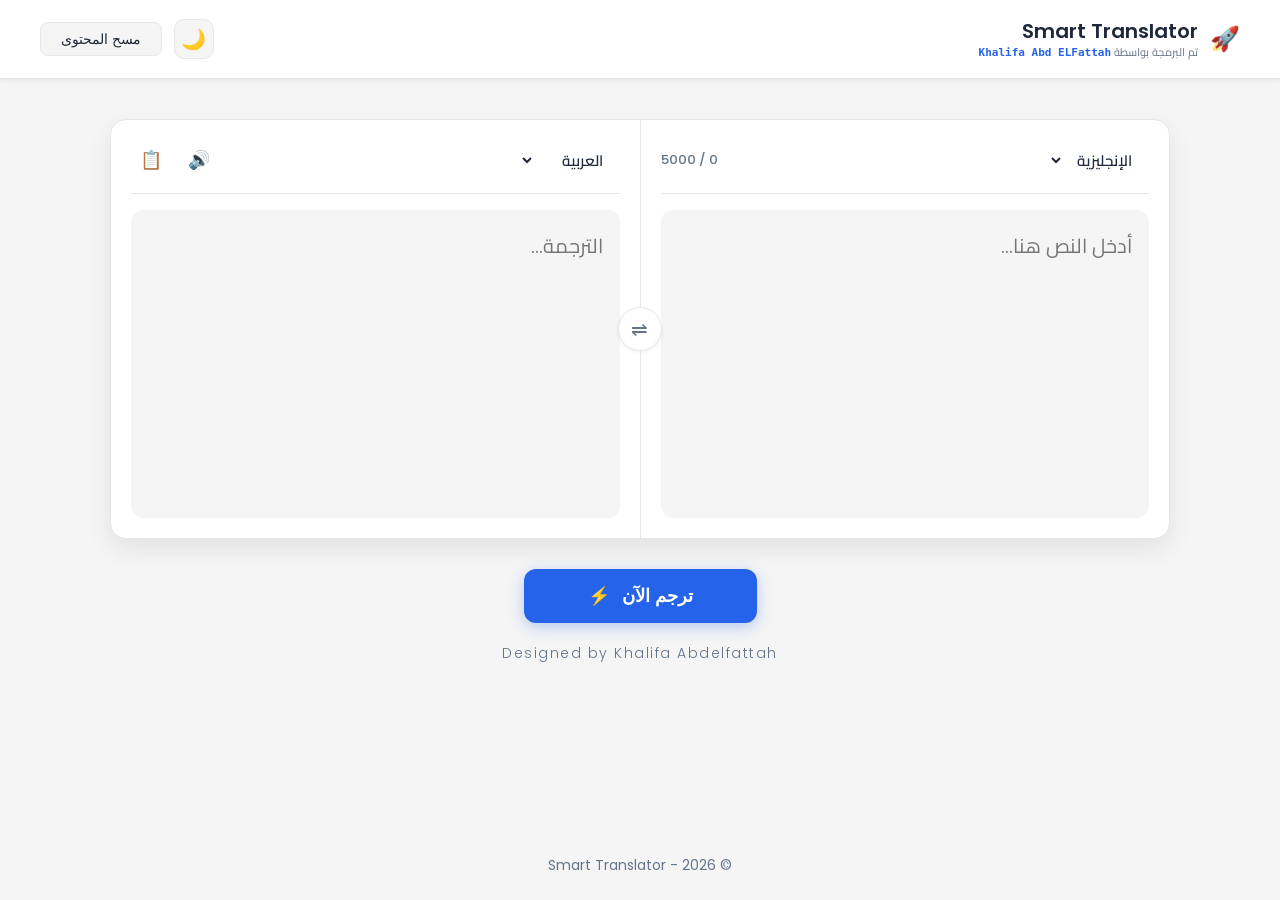
==== translator/index.html @ ab21b042 "Add files via upload" ====
<!DOCTYPE html>
<html lang="ar" dir="rtl">

<head>
    <meta charset="UTF-8">
    <meta name="viewport" content="width=device-width, initial-scale=1.0">
    <title> Smart Translator | Smart Translator</title>
    <link rel="stylesheet" href="style.css">
    <link
        href="https://fonts.googleapis.com/css2?family=Cairo:wght@400;500;600;700&family=Poppins:wght@300;400;500;600;700&display=swap"
        rel="stylesheet">
</head>

<body>
    <div class="app-wrapper">
        <header class="app-header">
            <div class="header-content">
                <div class="brand">
                    <span class="brand-icon">🚀</span>
                    <div class="brand-text">
                        <h1> Smart Translator</h1>
                        <span class="developer-tag">تم البرمجة بواسطة <span class="dev-name"><Kbd>Khalifa Abd
                                    ELFattah</Kbd></span></span>
                    </div>
                </div>
                <div class="header-actions">
                    <button id="themeToggle" class="theme-toggle-btn" title="تبديل الوضع">🌙</button>
                    <button id="clearBtn" class="secondary-btn">مسح المحتوى</button>
                </div>
            </div>
        </header>

        <main class="translator-container">
            <div class="translation-card">
                <!-- Source Section -->
                <div class="pane source-pane">
                    <div class="pane-header">
                        <select id="sourceLang">
                            <option value="en" selected>الإنجليزية</option>
                            <option value="ar">العربية</option>
                            <option value="fr">الفرنسية</option>
                            <option value="de">الألمانية</option>
                            <option value="es">الإسبانية</option>
                            <option value="ko">الكورية</option>
                        </select>
                        <div class="char-counter"><span id="charCount">0</span> / 5000</div>
                    </div>
                    <div class="textarea-wrapper">
                        <textarea id="inputText" placeholder="أدخل النص هنا..."></textarea>
                    </div>
                </div>

                <!-- Divider / Swap -->
                <div class="divider">
                    <button id="swapLangs" title="تبديل">⇌</button>
                </div>

                <!-- Target Section -->
                <div class="pane target-pane">
                    <div class="pane-header">
                        <select id="targetLang">
                            <option value="ar">العربية</option>
                            <option value="en">الإنجليزية</option>
                            <option value="fr">الفرنسية</option>
                            <option value="de">الألمانية</option>
                            <option value="es">الإسبانية</option>
                            <option value="ko">الكورية</option>
                        </select>
                        <div class="action-group">
                            <button id="speakBtn" class="icon-btn" title="استماع">🔊</button>
                            <button id="copyBtn" class="icon-btn" title="نسخ">📋</button>
                        </div>
                    </div>
                    <div class="textarea-wrapper">
                        <textarea id="outputText" placeholder="الترجمة..." readonly></textarea>
                        <div id="loading" class="spinner-overlay">
                            <div class="spinner"></div>
                        </div>
                    </div>
                </div>
            </div>

            <div class="translate-action">
                <button id="translateBtn" class="primary-btn">
                    <span>ترجم الآن</span>
                    <span class="btn-icon">⚡</span>
                </button>
                <div class="designer-signature">Designed by Khalifa Abdelfattah</div>
            </div>
        </main>

        <footer class="app-footer">
            <p>© 2026 - Smart Translator </p>
        </footer>
    </div>
    <script src="script.js"></script>
</body>

</html>
---- translator/style.css ----
:root {
    --primary: #2563eb;
    --primary-hover: #1d4ed8;
    --primary-light: rgba(37, 99, 235, 0.1);
    --bg-body: #f5f5f5;
    --bg-card: #ffffff;
    --border-color: #e5e7eb;
    --text-dark: #1e293b;
    --text-light: #64748b;
    --shadow-sm: 0 2px 4px rgba(0, 0, 0, 0.05);
    --shadow-md: 0 10px 25px rgba(0, 0, 0, 0.08);
    --transition: all 0.3s cubic-bezier(0.4, 0, 0.2, 1);
}

body.dark-mode {
    --bg-body: #0f172a;
    --bg-card: #1e293b;
    --border-color: #334155;
    --text-dark: #f1f5f9;
    --text-light: #94a3b8;
    --shadow-sm: 0 2px 4px rgba(0, 0, 0, 0.3);
    --shadow-md: 0 10px 25px rgba(0, 0, 0, 0.4);
    --primary-light: rgba(37, 99, 235, 0.2);
}


* {
    box-sizing: border-box;
    margin: 0;
    padding: 0;
}

body {
    font-family: 'Poppins', 'Cairo', sans-serif;
    background-color: var(--bg-body);
    color: var(--text-dark);
    line-height: 1.5;
    min-height: 100vh;
}

.app-wrapper {
    display: flex;
    flex-direction: column;
    min-height: 100vh;
}

/* Header */
.app-header {
    background: var(--bg-card);
    padding: 16px 24px;
    border-bottom: 1px solid var(--border-color);
    position: sticky;
    top: 0;
    z-index: 100;
    box-shadow: var(--shadow-sm);
}

.header-content {
    max-width: 1200px;
    margin: 0 auto;
    display: flex;
    justify-content: space-between;
    align-items: center;
}

.header-actions {
    display: flex;
    align-items: center;
    gap: 12px;
}

.theme-toggle-btn {
    background: var(--bg-body);
    border: 1px solid var(--border-color);
    width: 40px;
    height: 40px;
    border-radius: 10px;
    cursor: pointer;
    display: flex;
    align-items: center;
    justify-content: center;
    font-size: 20px;
    transition: var(--transition);
    color: var(--text-dark);
}

.theme-toggle-btn:hover {
    background: var(--primary-light);
    color: var(--primary);
    transform: rotate(15deg) scale(1.1);
}

body.dark-mode #swapLangs,
body.dark-mode .spinner-overlay {
    background: var(--bg-card);
}

body.dark-mode .textarea-wrapper:focus-within {
    background: var(--bg-card);
}


.brand {
    display: flex;
    align-items: center;
    gap: 12px;
}

.brand-icon {
    font-size: 24px;
}

.brand-text {
    display: flex;
    flex-direction: column;
}

.brand h1 {
    font-size: 20px;
    font-weight: 600;
    color: var(--text-dark);
}

.developer-tag {
    font-size: 11px;
    color: var(--text-light);
    margin-top: -2px;
}

.dev-name {
    color: var(--primary);
    font-weight: 600;
}

/* Main Layout */
.translator-container {
    flex: 1;
    max-width: 1100px;
    margin: 40px auto;
    width: 100%;
    padding: 0 20px;
}

.translation-card {
    background: var(--bg-card);
    border-radius: 16px;
    border: 1px solid var(--border-color);
    box-shadow: var(--shadow-md);
    display: flex;
    min-height: 420px;
    overflow: hidden;
    transition: var(--transition);
}

.translation-card:hover {
    box-shadow: 0 15px 35px rgba(0, 0, 0, 0.1);
}

.pane {
    flex: 1;
    display: flex;
    flex-direction: column;
    padding: 20px;
}

.source-pane {
    border-left: 1px solid var(--border-color);
}

/* Pane Header */
.pane-header {
    display: flex;
    justify-content: space-between;
    align-items: center;
    margin-bottom: 16px;
    padding-bottom: 12px;
    border-bottom: 1px solid var(--border-color);
}

select {
    border: 1px solid transparent;
    background: transparent;
    font-family: inherit;
    font-size: 15px;
    font-weight: 600;
    color: var(--text-dark);
    cursor: pointer;
    padding: 8px 12px;
    border-radius: 8px;
    transition: var(--transition);
    outline: none;
}

select:hover, select:focus {
    background: var(--bg-body);
    border-color: var(--border-color);
}

.char-counter {
    font-size: 13px;
    color: var(--text-light);
    font-weight: 500;
}

/* Textarea Wrapper */
.textarea-wrapper {
    flex: 1;
    position: relative;
    display: flex;
    background: var(--bg-body);
    border-radius: 12px;
    border: 1px solid transparent;
    transition: var(--transition);
}

.textarea-wrapper:focus-within {
    border-color: var(--primary);
    box-shadow: 0 0 0 3px var(--primary-light);
    background: #ffffff;
}

textarea {
    width: 100%;
    height: 100%;
    border: none;
    resize: none;
    font-family: inherit;
    font-size: 20px;
    color: var(--text-dark);
    background: transparent;
    padding: 16px;
    transition: var(--transition);
}

textarea:focus {
    outline: none;
}

#outputText {
    color: var(--text-dark);
}

/* Divider & Swap */
.divider {
    display: flex;
    align-items: center;
    justify-content: center;
    background: transparent;
    width: 0;
    position: relative;
    z-index: 10;
}

#swapLangs {
    position: absolute;
    background: #ffffff;
    border: 1px solid var(--border-color);
    width: 44px;
    height: 44px;
    border-radius: 50%;
    cursor: pointer;
    display: flex;
    align-items: center;
    justify-content: center;
    font-size: 20px;
    color: var(--text-light);
    transition: var(--transition);
    box-shadow: var(--shadow-sm);
    outline: none;
}

#swapLangs:hover, #swapLangs:focus {
    background: var(--primary);
    color: #ffffff;
    border-color: var(--primary);
    transform: rotate(180deg) scale(1.05);
    box-shadow: 0 4px 12px rgba(37, 99, 235, 0.3);
}

/* Action Group */
.action-group {
    display: flex;
    gap: 8px;
}

.icon-btn {
    background: transparent;
    border: 1px solid transparent;
    width: 40px;
    height: 40px;
    border-radius: 10px;
    cursor: pointer;
    display: flex;
    align-items: center;
    justify-content: center;
    transition: var(--transition);
    color: var(--text-light);
    font-size: 18px;
    outline: none;
}

.icon-btn:hover, .icon-btn:focus {
    background: var(--primary-light);
    color: var(--primary);
    border-color: var(--primary-light);
}

/* Buttons */
.translate-action {
    margin-top: 30px;
    display: flex;
    flex-direction: column;
    align-items: center;
    gap: 20px;
}

.primary-btn {
    background: var(--primary);
    color: white;
    border: none;
    padding: 16px 64px;
    border-radius: 12px;
    font-size: 18px;
    font-weight: 600;
    cursor: pointer;
    transition: var(--transition);
    box-shadow: 0 4px 15px rgba(37, 99, 235, 0.3);
    display: flex;
    align-items: center;
    gap: 12px;
    outline: none;
}

.primary-btn:hover, .primary-btn:focus {
    background: var(--primary-hover);
    transform: translateY(-2px);
    box-shadow: 0 8px 25px rgba(37, 99, 235, 0.4);
}

.primary-btn:active {
    transform: translateY(0);
}

.btn-icon {
    font-size: 18px;
    transition: var(--transition);
}

.primary-btn:hover .btn-icon {
    transform: rotate(15deg) scale(1.1);
}

.secondary-btn {
    background: var(--bg-body);
    border: 1px solid var(--border-color);
    padding: 8px 20px;
    border-radius: 8px;
    font-size: 14px;
    font-weight: 500;
    color: var(--text-dark);
    cursor: pointer;
    transition: var(--transition);
    outline: none;
}

.secondary-btn:hover, .secondary-btn:focus {
    background: var(--border-color);
}

/* Designer Signature */
.designer-signature {
    font-family: 'Poppins', sans-serif;
    font-weight: 300;
    font-size: 14px;
    color: var(--text-light);
    letter-spacing: 1.5px;
    text-align: center;
    transition: var(--transition);
    cursor: default;
}

.designer-signature:hover {
    color: var(--primary);
    letter-spacing: 3px;
}

/* Spinner */
.spinner-overlay {
    position: absolute;
    top: 0;
    left: 0;
    right: 0;
    bottom: 0;
    background: rgba(255, 255, 255, 0.7);
    border-radius: 12px;
    display: none;
    align-items: center;
    justify-content: center;
    z-index: 5;
    backdrop-filter: blur(2px);
}

.spinner {
    width: 36px;
    height: 36px;
    border: 3px solid var(--border-color);
    border-top-color: var(--primary);
    border-radius: 50%;
    animation: spin 0.8s linear infinite;
}

@keyframes spin {
    to { transform: rotate(360deg); }
}

/* Footer */
.app-footer {
    padding: 24px;
    text-align: center;
    color: var(--text-light);
    font-size: 14px;
}

/* Responsive */
@media (max-width: 850px) {
    .translation-card {
        flex-direction: column;
    }
    
    .divider {
        width: 100%;
        height: 0;
        border-top: 1px solid var(--border-color);
    }
    
    #swapLangs {
        transform: rotate(90deg);
    }

    #swapLangs:hover, #swapLangs:focus {
        transform: rotate(270deg) scale(1.05);
    }
    
    .source-pane {
        border-left: none;
    }
    
    textarea {
        min-height: 200px;
    }
}
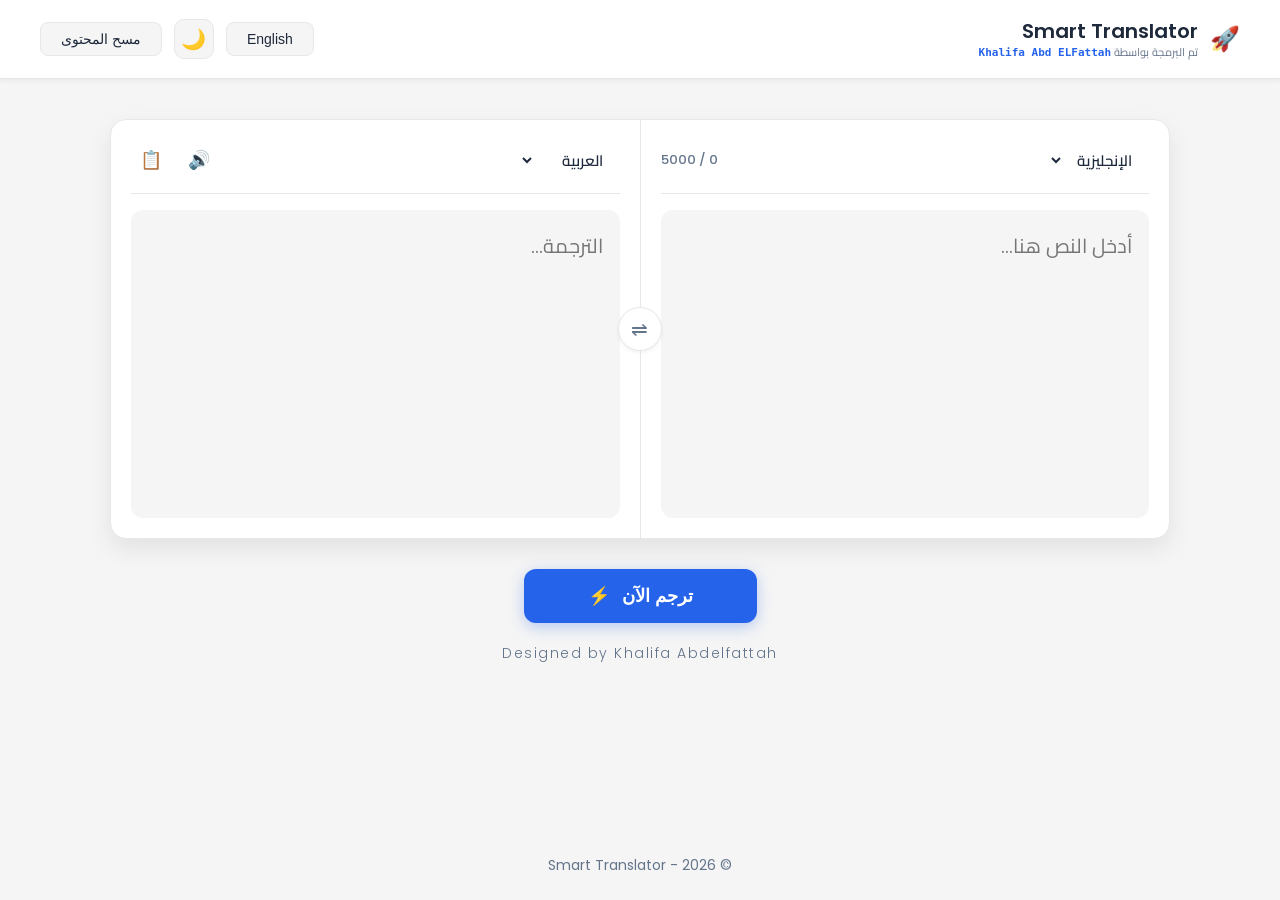
==== commit 4e5d4911: "Add files via upload" ====
--- a/translator/index.html
+++ b/translator/index.html
@@ -19,11 +19,12 @@
                     <span class="brand-icon">🚀</span>
                     <div class="brand-text">
                         <h1> Smart Translator</h1>
-                        <span class="developer-tag">تم البرمجة بواسطة <span class="dev-name"><Kbd>Khalifa Abd
+                        <span class="developer-tag" id="devTagText">تم البرمجة بواسطة <span class="dev-name"><Kbd>Khalifa Abd
                                     ELFattah</Kbd></span></span>
                     </div>
                 </div>
                 <div class="header-actions">
+                    <button id="langToggle" class="secondary-btn" title="Change Interface Language">English</button>
                     <button id="themeToggle" class="theme-toggle-btn" title="تبديل الوضع">🌙</button>
                     <button id="clearBtn" class="secondary-btn">مسح المحتوى</button>
                 </div>
@@ -82,7 +83,7 @@
 
             <div class="translate-action">
                 <button id="translateBtn" class="primary-btn">
-                    <span>ترجم الآن</span>
+                    <span id="translateBtnText">ترجم الآن</span>
                     <span class="btn-icon">⚡</span>
                 </button>
                 <div class="designer-signature">Designed by Khalifa Abdelfattah</div>
